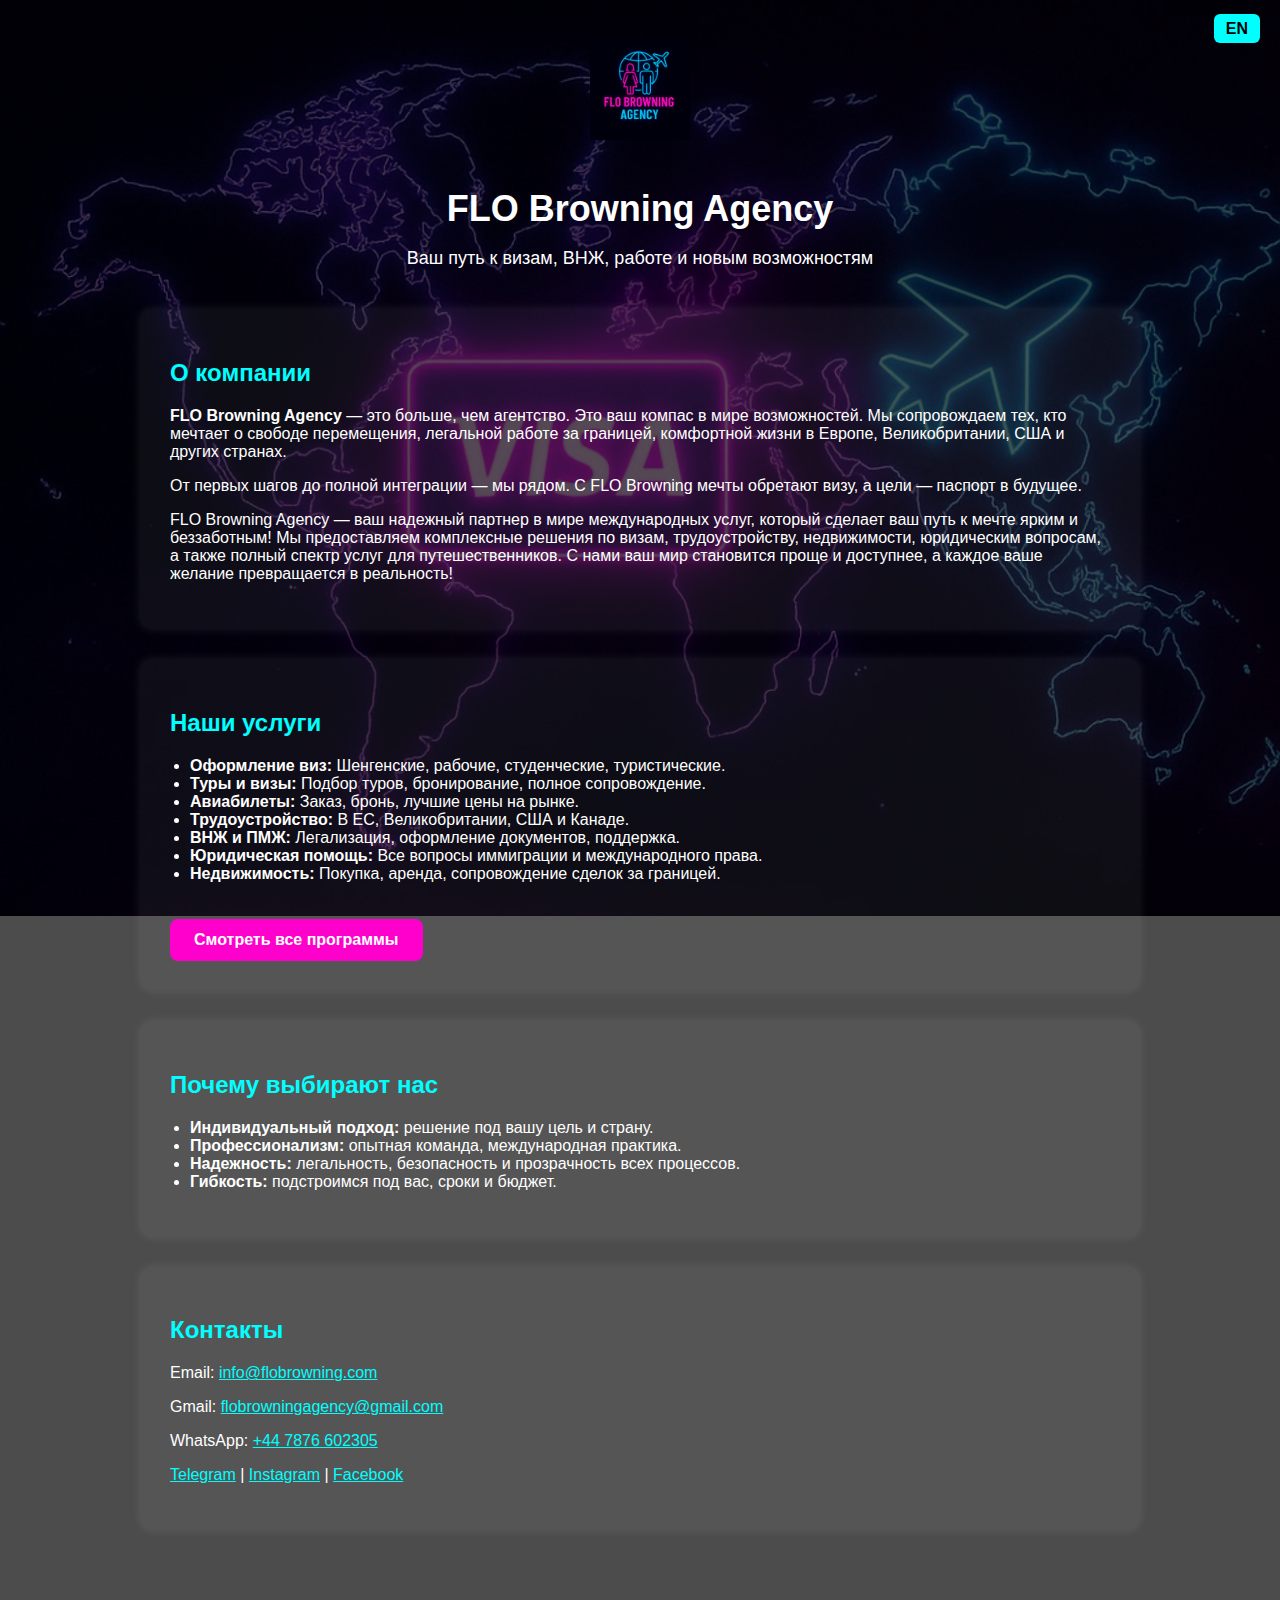
==== index.html @ c1b1bc7d "index.html" ====
<!DOCTYPE html>
<html lang="ru">
<head <link rel="icon" type="image/x-icon" href="favicon.ico">
  <meta charset="UTF-8" />
  <meta name="viewport" content="width=device-width, initial-scale=1.0" />
  <title>FLO Browning Agency</title> <!-- SEO -->
<meta name="description" content="FLO Browning Agency — оформление виз, ВНЖ, трудоустройство, недвижимость и поддержка за границей.">
<meta name="keywords" content="визы, ВНЖ, работа, иммиграция, Flo Browning, travel, relocation, Европа, США, Канада">
<meta name="author" content="FLO Browning Agency">

<!-- Open Graph / Соцсети -->
<meta property="og:title" content="FLO Browning Agency">
<meta property="og:description" content="Оформим визы, трудоустроим, подберем жилье и поможем легализоваться за границей.">
<meta property="og:image" content="https://flobrowning.com/preview.jpg">
<meta property="og:url" content="https://flobrowning.com">
<meta property="og:type" content="website">
  <style>
    body {
      margin: 0;
      font-family: 'Arial', sans-serif;
      color: white;
      background: url('background.jpg') no-repeat center center fixed;
      background-size: cover;
    }
    .overlay {
      background: rgba(0,0,0,0.7);
      min-height: 100vh;
      padding: 40px 20px;
    }
    header {
      text-align: center;
      margin-bottom: 40px;
    }
    header img {
      max-height: 100px;
      margin-bottom: 20px;
    }
    header h1 {
      font-size: 36px;
      margin-bottom: 10px;
    }
    header p {
      font-size: 18px;
    }
    .lang-switch {
      position: absolute;
      top: 20px;
      right: 20px;
    }
    .lang-switch a {
      background: #00ffff;
      color: #000;
      padding: 6px 12px;
      text-decoration: none;
      border-radius: 6px;
      font-weight: bold;
    }
    main {
      max-width: 1000px;
      margin: auto;
    }
    section {
      background-color: rgba(255,255,255,0.05);
      padding: 30px;
      margin-bottom: 30px;
      border-radius: 12px;
      box-shadow: 0 0 10px rgba(255,255,255,0.1);
    }
    h2 {
      color: #00ffff;
    }
    ul {
      padding-left: 20px;
    }
    .cta {
      display: inline-block;
      background: #ff00cc;
      padding: 12px 24px;
      color: white;
      border-radius: 8px;
      text-decoration: none;
      font-weight: bold;
      margin-top: 20px;
    }
  </style>
</head>
<body>
<div class="overlay">
  <div class="lang-switch">
    <a href="index-en.html">EN</a>
  </div>
  <header>
    <img src="logo.jpeg" alt="FLO Browning Agency">
    <h1>FLO Browning Agency</h1>
    <p>Ваш путь к визам, ВНЖ, работе и новым возможностям</p>
  </header>

  <main>
    <section>
      <h2>О компании</h2>
      <p><strong>FLO Browning Agency</strong> — это больше, чем агентство. Это ваш компас в мире возможностей. Мы сопровождаем тех, кто мечтает о свободе перемещения, легальной работе за границей, комфортной жизни в Европе, Великобритании, США и других странах.</p>
      <p>От первых шагов до полной интеграции — мы рядом. С FLO Browning мечты обретают визу, а цели — паспорт в будущее.</p>
      <p>FLO Browning Agency — ваш надежный партнер в мире международных услуг, который сделает ваш путь к мечте ярким и беззаботным! Мы предоставляем комплексные решения по визам, трудоустройству, недвижимости, юридическим вопросам, а также полный спектр услуг для путешественников. С нами ваш мир становится проще и доступнее, а каждое ваше желание превращается в реальность!</p>
    </section>

    <section>
      <h2>Наши услуги</h2>
      <ul>
        <li><strong>Оформление виз:</strong> Шенгенские, рабочие, студенческие, туристические.</li>
        <li><strong>Туры и визы:</strong> Подбор туров, бронирование, полное сопровождение.</li>
        <li><strong>Авиабилеты:</strong> Заказ, бронь, лучшие цены на рынке.</li>
        <li><strong>Трудоустройство:</strong> В ЕС, Великобритании, США и Канаде.</li>
        <li><strong>ВНЖ и ПМЖ:</strong> Легализация, оформление документов, поддержка.</li>
        <li><strong>Юридическая помощь:</strong> Все вопросы иммиграции и международного права.</li>
        <li><strong>Недвижимость:</strong> Покупка, аренда, сопровождение сделок за границей.</li>
      </ul>
      <a href="programs.html" class="cta">Смотреть все программы</a>
    </section>

    <section>
      <h2>Почему выбирают нас</h2>
      <ul>
        <li><strong>Индивидуальный подход:</strong> решение под вашу цель и страну.</li>
        <li><strong>Профессионализм:</strong> опытная команда, международная практика.</li>
        <li><strong>Надежность:</strong> легальность, безопасность и прозрачность всех процессов.</li>
        <li><strong>Гибкость:</strong> подстроимся под вас, сроки и бюджет.</li>
      </ul>
    </section>

  <section>
  <h2>Контакты</h2>
  <p>Email: <a href="mailto:info@flobrowning.com" style="color:#00ffff;">info@flobrowning.com</a></p>
  <p>Gmail: <a href="mailto:flobrowningagency@gmail.com" style="color:#00ffff;">flobrowningagency@gmail.com</a></p>
  <p>WhatsApp: <a href="https://wa.me/447876602305" style="color:#00ffff;" target="_blank">+44 7876 602305</a></p>
  <p>
    <a href="https://t.me/FloBrowningAgency" style="color:#00ffff;" target="_blank">Telegram</a> |
    <a href="https://www.instagram.com/flo_browning_agency" style="color:#00ffff;" target="_blank">Instagram</a> |
    <a href="https://www.facebook.com/share/p/YOUR_POST_ID" style="color:#00ffff;" target="_blank">Facebook</a>
  </p>
</section>
  </main>
</div>
</body>
</html> 
<!-- force rebuild after domain reset --> 
<!-- republish trigger -->
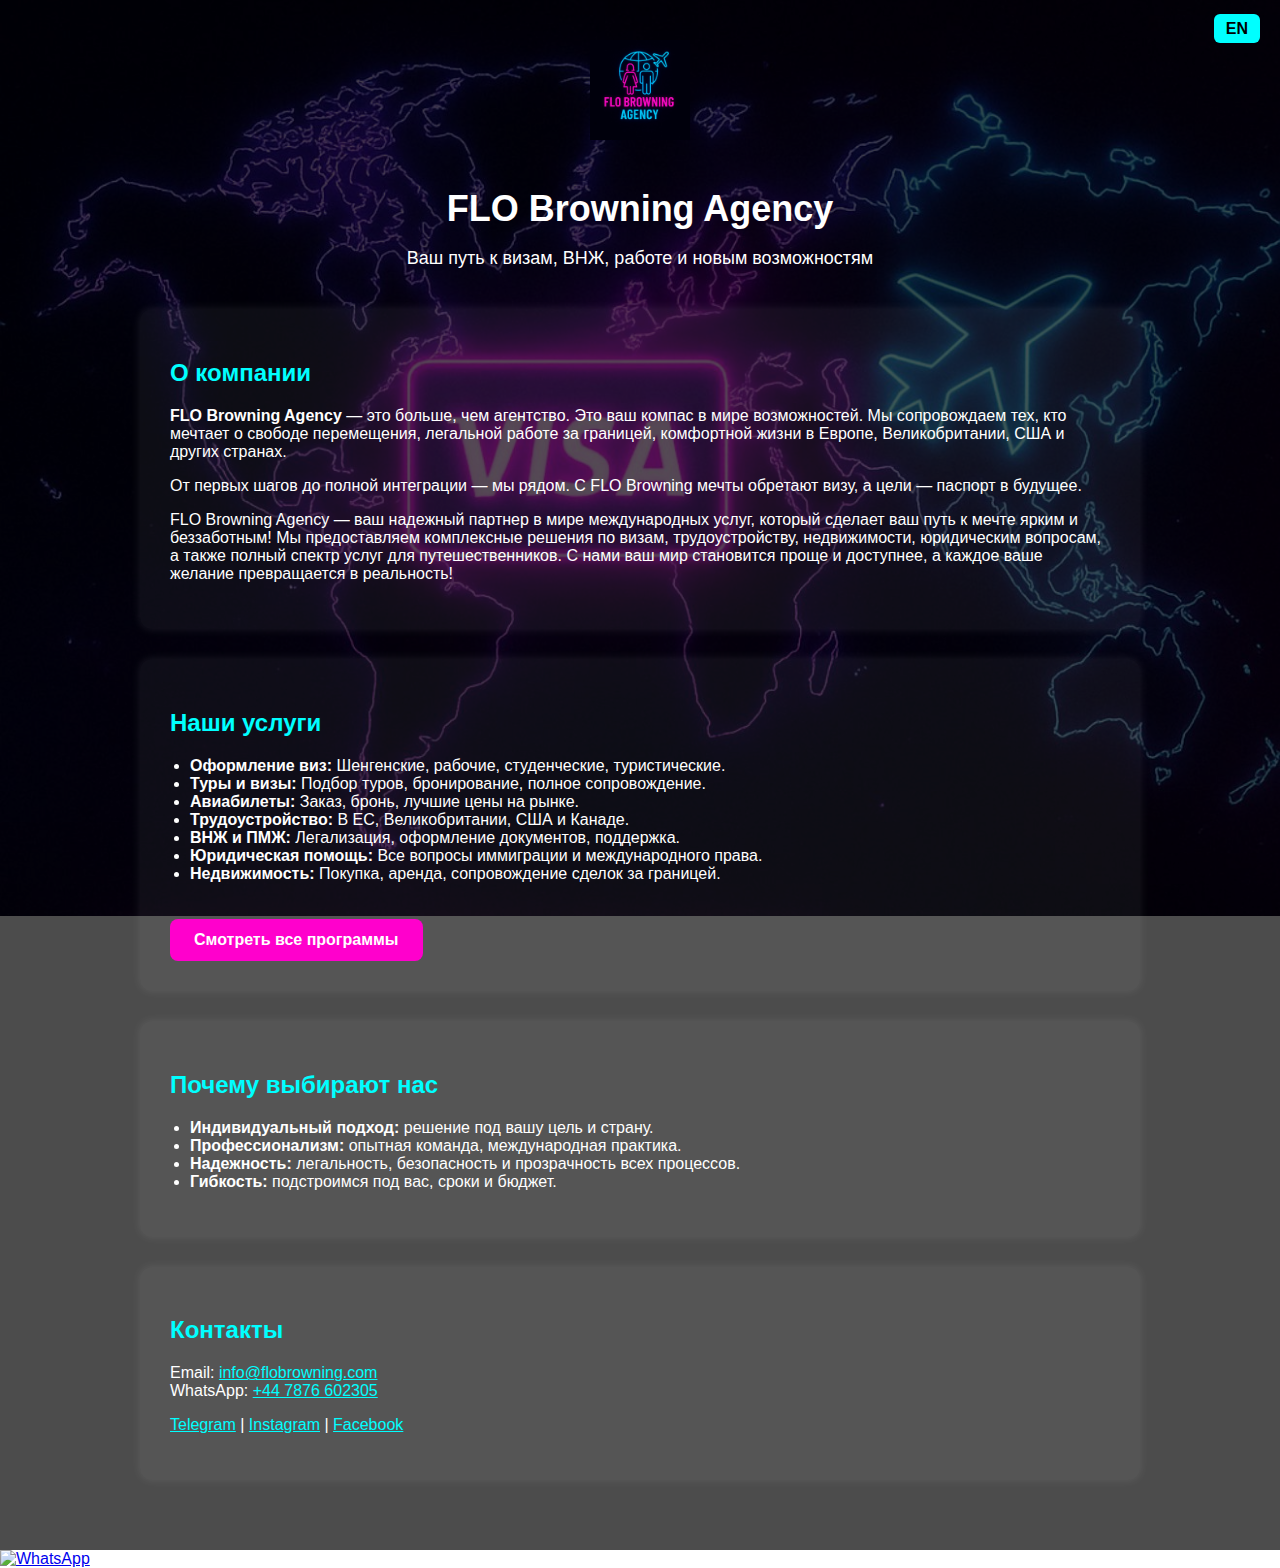
==== commit 78c6ddde: "index.html" ====
--- a/index.html
+++ b/index.html
@@ -129,18 +129,21 @@
 
   <section>
   <h2>Контакты</h2>
-  <p>Email: <a href="mailto:info@flobrowning.com" style="color:#00ffff;">info@flobrowning.com</a></p>
-  <p>Gmail: <a href="mailto:flobrowningagency@gmail.com" style="color:#00ffff;">flobrowningagency@gmail.com</a></p>
-  <p>WhatsApp: <a href="https://wa.me/447876602305" style="color:#00ffff;" target="_blank">+44 7876 602305</a></p>
+  <p>
+    Email: <a href="mailto:info@flobrowning.com" style="color:#00ffff;">info@flobrowning.com</a><br>
+    WhatsApp: <a href="https://wa.me/447876602305" style="color:#00ffff;" target="_blank">+44 7876 602305</a>
+  </p>
   <p>
     <a href="https://t.me/FloBrowningAgency" style="color:#00ffff;" target="_blank">Telegram</a> |
     <a href="https://www.instagram.com/flo_browning_agency" style="color:#00ffff;" target="_blank">Instagram</a> |
-    <a href="https://www.facebook.com/share/p/YOUR_POST_ID" style="color:#00ffff;" target="_blank">Facebook</a>
+    <a href="https://www.facebook.com/share/16Krm5GcAk/?mibextid=wwXIfr" style="color:#00ffff;" target="_blank">Facebook</a>
   </p>
 </section>
   </main>
 </div>
-</body>
+<a href="https://wa.me/447876602305" target="_blank" class="whatsapp-float" title="Написать в WhatsApp">
+  <img src="https://upload.wikimedia.org/wikipedia/commons/6/6b/WhatsApp.svg" alt="WhatsApp" class="whatsapp-icon">
+</a></body >
 </html> 
 <!-- force rebuild after domain reset --> 
 <!-- republish trigger -->
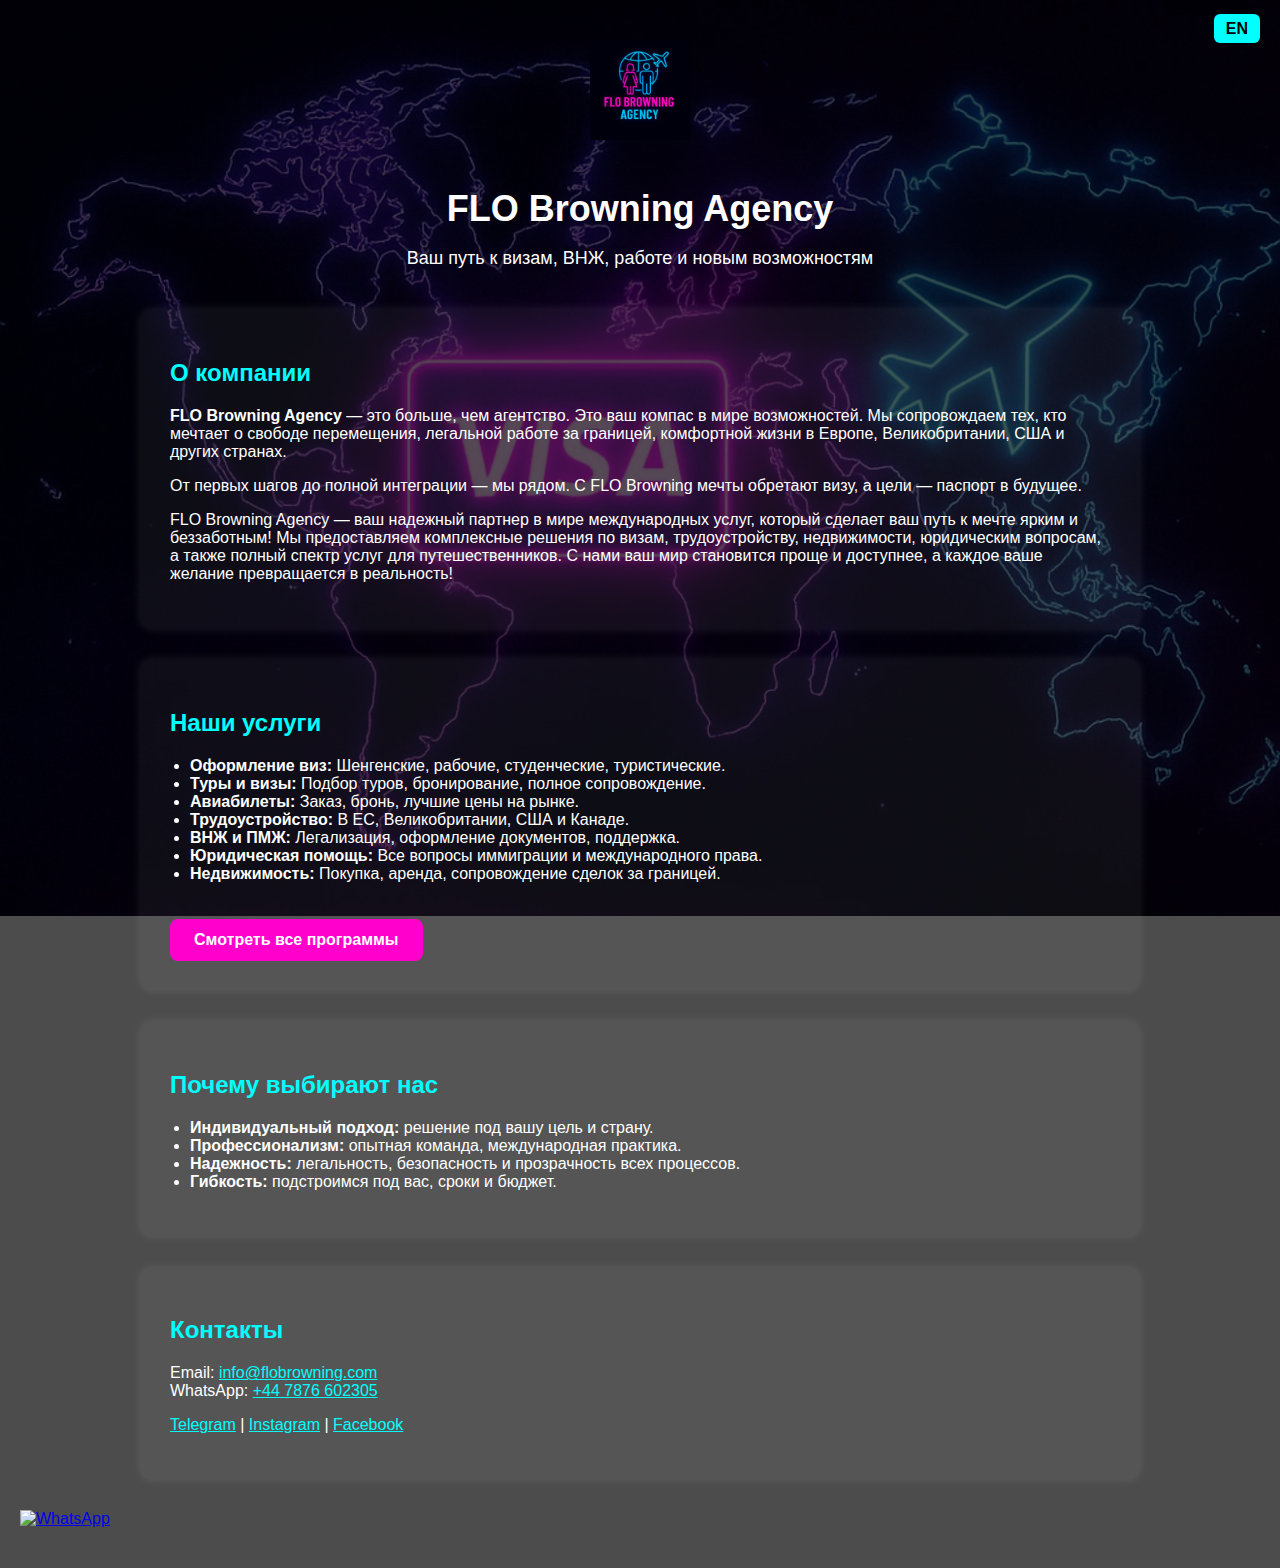
==== commit 458ae1c9: "index.html" ====
--- a/index.html
+++ b/index.html
@@ -140,9 +140,14 @@
   </p>
 </section>
   </main>
+<!-- WhatsApp -->
+<div class="whatsapp-float">
+  <a href="https://wa.me/447876602305" target="_blank" title="Написать в WhatsApp">
+    <img src="https://img.icons8.com/ios-filled/50/25D366/whatsapp.png" alt="WhatsApp" class="whatsapp-icon">
+  </a>
 </div>
-<a href="https://wa.me/447876602305" target="_blank" class="whatsapp-float" title="Написать в WhatsApp">
-  <img src="https://upload.wikimedia.org/wikipedia/commons/6/6b/WhatsApp.svg" alt="WhatsApp" class="whatsapp-icon">
+</body>
+</html>
 </a></body >
 </html> 
 <!-- force rebuild after domain reset --> 
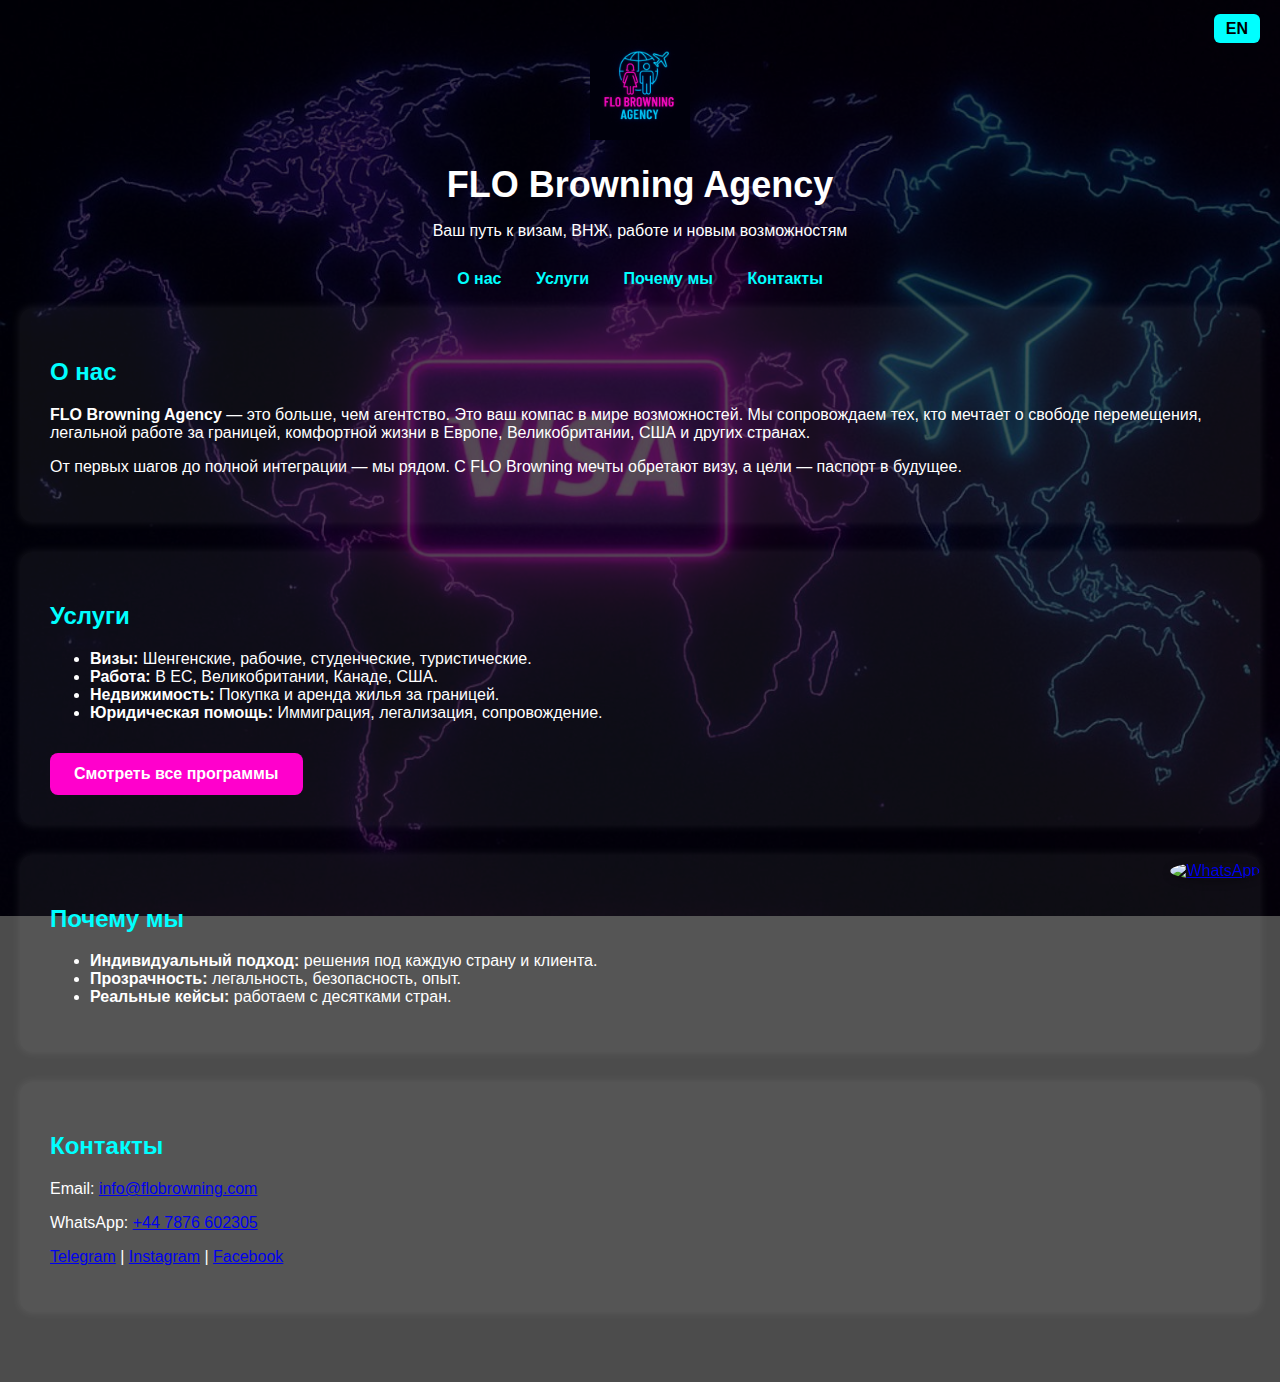
==== commit 8a675c44: "index.html" ====
--- a/index.html
+++ b/index.html
@@ -1,47 +1,48 @@
 <!DOCTYPE html>
 <html lang="ru">
-<head <link rel="icon" type="image/x-icon" href="favicon.ico">
+<head>
   <meta charset="UTF-8" />
   <meta name="viewport" content="width=device-width, initial-scale=1.0" />
-  <title>FLO Browning Agency</title> <!-- SEO -->
-<meta name="description" content="FLO Browning Agency — оформление виз, ВНЖ, трудоустройство, недвижимость и поддержка за границей.">
-<meta name="keywords" content="визы, ВНЖ, работа, иммиграция, Flo Browning, travel, relocation, Европа, США, Канада">
-<meta name="author" content="FLO Browning Agency">
+  <title>FLO Browning Agency</title>
+  <link rel="icon" href="favicon.ico" type="image/x-icon" />
 
-<!-- Open Graph / Соцсети -->
-<meta property="og:title" content="FLO Browning Agency">
-<meta property="og:description" content="Оформим визы, трудоустроим, подберем жилье и поможем легализоваться за границей.">
-<meta property="og:image" content="https://flobrowning.com/preview.jpg">
-<meta property="og:url" content="https://flobrowning.com">
-<meta property="og:type" content="website">
+  <!-- SEO -->
+  <meta name="description" content="FLO Browning Agency — оформление виз, ВНЖ, работа и сопровождение за границей.">
+  <meta name="keywords" content="визы, ВНЖ, иммиграция, работа, Flo Browning, relocation, Европа, США">
+  <meta name="author" content="FLO Browning Agency">
+
+  <!-- Соцсети -->
+  <meta property="og:title" content="FLO Browning Agency">
+  <meta property="og:description" content="Оформление виз, трудоустройство и помощь за границей.">
+  <meta property="og:image" content="https://flobrowning.com/preview.jpg">
+  <meta property="og:url" content="https://flobrowning.com">
+  <meta property="og:type" content="website">
+
   <style>
+    html { scroll-behavior: smooth; }
     body {
       margin: 0;
-      font-family: 'Arial', sans-serif;
-      color: white;
+      font-family: Arial, sans-serif;
       background: url('background.jpg') no-repeat center center fixed;
       background-size: cover;
+      color: white;
     }
     .overlay {
       background: rgba(0,0,0,0.7);
       min-height: 100vh;
       padding: 40px 20px;
     }
-    header {
-      text-align: center;
-      margin-bottom: 40px;
+    header { text-align: center; margin-bottom: 30px; }
+    header img { max-height: 100px; }
+    header h1 { margin: 20px 0 10px; font-size: 36px; }
+    nav { text-align: center; margin: 20px 0; }
+    nav a {
+      color: #00ffff;
+      margin: 0 15px;
+      text-decoration: none;
+      font-weight: bold;
     }
-    header img {
-      max-height: 100px;
-      margin-bottom: 20px;
-    }
-    header h1 {
-      font-size: 36px;
-      margin-bottom: 10px;
-    }
-    header p {
-      font-size: 18px;
-    }
+    nav a:hover { text-decoration: underline; }
     .lang-switch {
       position: absolute;
       top: 20px;
@@ -51,13 +52,9 @@
       background: #00ffff;
       color: #000;
       padding: 6px 12px;
-      text-decoration: none;
       border-radius: 6px;
       font-weight: bold;
-    }
-    main {
-      max-width: 1000px;
-      margin: auto;
+      text-decoration: none;
     }
     section {
       background-color: rgba(255,255,255,0.05);
@@ -66,21 +63,41 @@
       border-radius: 12px;
       box-shadow: 0 0 10px rgba(255,255,255,0.1);
     }
-    h2 {
-      color: #00ffff;
+    h2 { color: #00ffff; }
+    .cta {
+      background: #ff00cc;
+      color: white;
+      padding: 12px 24px;
+      border-radius: 8px;
+      font-weight: bold;
+      text-decoration: none;
+      display: inline-block;
+      margin-top: 15px;
     }
-    ul {
-      padding-left: 20px;
+    .whatsapp-float {
+      position: fixed;
+      bottom: 20px;
+      right: 20px;
+      z-index: 1000;
     }
-    .cta {
-      display: inline-block;
-      background: #ff00cc;
-      padding: 12px 24px;
-      color: white;
-      border-radius: 8px;
-      text-decoration: none;
-      font-weight: bold;
-      margin-top: 20px;
+    .whatsapp-icon {
+      width: 50px;
+      height: 50px;
+      border-radius: 50%;
+      box-shadow: 0 2px 8px rgba(0,0,0,0.3);
+    }
+    #topBtn {
+      display: none;
+      position: fixed;
+      bottom: 90px;
+      right: 20px;
+      z-index: 1000;
+      background: #00ffff;
+      color: #000;
+      border-radius: 50%;
+      padding: 10px 15px;
+      border: none;
+      cursor: pointer;
     }
   </style>
 </head>
@@ -89,66 +106,80 @@
   <div class="lang-switch">
     <a href="index-en.html">EN</a>
   </div>
+
   <header>
     <img src="logo.jpeg" alt="FLO Browning Agency">
     <h1>FLO Browning Agency</h1>
     <p>Ваш путь к визам, ВНЖ, работе и новым возможностям</p>
   </header>
 
-  <main>
-    <section>
-      <h2>О компании</h2>
+  <nav>
+    <a href="#about">О нас</a>
+    <a href="#services">Услуги</a>
+    <a href="#why">Почему мы</a>
+    <a href="#contacts">Контакты</a>
+  </nav>
+
+  <main><section id="about">
+      <h2>О нас</h2>
       <p><strong>FLO Browning Agency</strong> — это больше, чем агентство. Это ваш компас в мире возможностей. Мы сопровождаем тех, кто мечтает о свободе перемещения, легальной работе за границей, комфортной жизни в Европе, Великобритании, США и других странах.</p>
       <p>От первых шагов до полной интеграции — мы рядом. С FLO Browning мечты обретают визу, а цели — паспорт в будущее.</p>
-      <p>FLO Browning Agency — ваш надежный партнер в мире международных услуг, который сделает ваш путь к мечте ярким и беззаботным! Мы предоставляем комплексные решения по визам, трудоустройству, недвижимости, юридическим вопросам, а также полный спектр услуг для путешественников. С нами ваш мир становится проще и доступнее, а каждое ваше желание превращается в реальность!</p>
     </section>
 
-    <section>
-      <h2>Наши услуги</h2>
+    <section id="services">
+      <h2>Услуги</h2>
       <ul>
-        <li><strong>Оформление виз:</strong> Шенгенские, рабочие, студенческие, туристические.</li>
-        <li><strong>Туры и визы:</strong> Подбор туров, бронирование, полное сопровождение.</li>
-        <li><strong>Авиабилеты:</strong> Заказ, бронь, лучшие цены на рынке.</li>
-        <li><strong>Трудоустройство:</strong> В ЕС, Великобритании, США и Канаде.</li>
-        <li><strong>ВНЖ и ПМЖ:</strong> Легализация, оформление документов, поддержка.</li>
-        <li><strong>Юридическая помощь:</strong> Все вопросы иммиграции и международного права.</li>
-        <li><strong>Недвижимость:</strong> Покупка, аренда, сопровождение сделок за границей.</li>
+        <li><strong>Визы:</strong> Шенгенские, рабочие, студенческие, туристические.</li>
+        <li><strong>Работа:</strong> В ЕС, Великобритании, Канаде, США.</li>
+        <li><strong>Недвижимость:</strong> Покупка и аренда жилья за границей.</li>
+        <li><strong>Юридическая помощь:</strong> Иммиграция, легализация, сопровождение.</li>
       </ul>
       <a href="programs.html" class="cta">Смотреть все программы</a>
     </section>
 
-    <section>
-      <h2>Почему выбирают нас</h2>
+    <section id="why">
+      <h2>Почему мы</h2>
       <ul>
-        <li><strong>Индивидуальный подход:</strong> решение под вашу цель и страну.</li>
-        <li><strong>Профессионализм:</strong> опытная команда, международная практика.</li>
-        <li><strong>Надежность:</strong> легальность, безопасность и прозрачность всех процессов.</li>
-        <li><strong>Гибкость:</strong> подстроимся под вас, сроки и бюджет.</li>
+        <li><strong>Индивидуальный подход:</strong> решения под каждую страну и клиента.</li>
+        <li><strong>Прозрачность:</strong> легальность, безопасность, опыт.</li>
+        <li><strong>Реальные кейсы:</strong> работаем с десятками стран.</li>
       </ul>
     </section>
 
-  <section>
-  <h2>Контакты</h2>
-  <p>
-    Email: <a href="mailto:info@flobrowning.com" style="color:#00ffff;">info@flobrowning.com</a><br>
-    WhatsApp: <a href="https://wa.me/447876602305" style="color:#00ffff;" target="_blank">+44 7876 602305</a>
-  </p>
-  <p>
-    <a href="https://t.me/FloBrowningAgency" style="color:#00ffff;" target="_blank">Telegram</a> |
-    <a href="https://www.instagram.com/flo_browning_agency" style="color:#00ffff;" target="_blank">Instagram</a> |
-    <a href="https://www.facebook.com/share/16Krm5GcAk/?mibextid=wwXIfr" style="color:#00ffff;" target="_blank">Facebook</a>
-  </p>
-</section>
+    <section id="contacts">
+      <h2>Контакты</h2>
+      <p>Email: <a href="mailto:info@flobrowning.com">info@flobrowning.com</a></p>
+      <p>WhatsApp: <a href="https://wa.me/447876602305" target="_blank">+44 7876 602305</a></p>
+      <p>
+        <a href="https://t.me/FloBrowningAgency" target="_blank">Telegram</a> |
+        <a href="https://www.instagram.com/flo_browning_agency" target="_blank">Instagram</a> |
+        <a href="https://www.facebook.com/share/16Krm5GcAk/?mibextid=wwXIfr" target="_blank">Facebook</a>
+      </p>
+    </section>
+
   </main>
+</div>
+
 <!-- WhatsApp -->
 <div class="whatsapp-float">
-  <a href="https://wa.me/447876602305" target="_blank" title="Написать в WhatsApp">
+  <a href="https://wa.me/447876602305" target="_blank">
     <img src="https://img.icons8.com/ios-filled/50/25D366/whatsapp.png" alt="WhatsApp" class="whatsapp-icon">
   </a>
 </div>
+
+<!-- Кнопка "Наверх" -->
+<button onclick="topFunction()" id="topBtn" title="Наверх">↑</button>
+
+<script>
+  // Появление кнопки вверх
+  const topBtn = document.getElementById("topBtn");
+  window.onscroll = function() {
+    topBtn.style.display = (document.documentElement.scrollTop > 300) ? "block" : "none";
+  };
+  function topFunction() {
+    document.documentElement.scrollTop = 0;
+  }
+</script>
+
 </body>
 </html>
-</a></body >
-</html> 
-<!-- force rebuild after domain reset --> 
-<!-- republish trigger -->
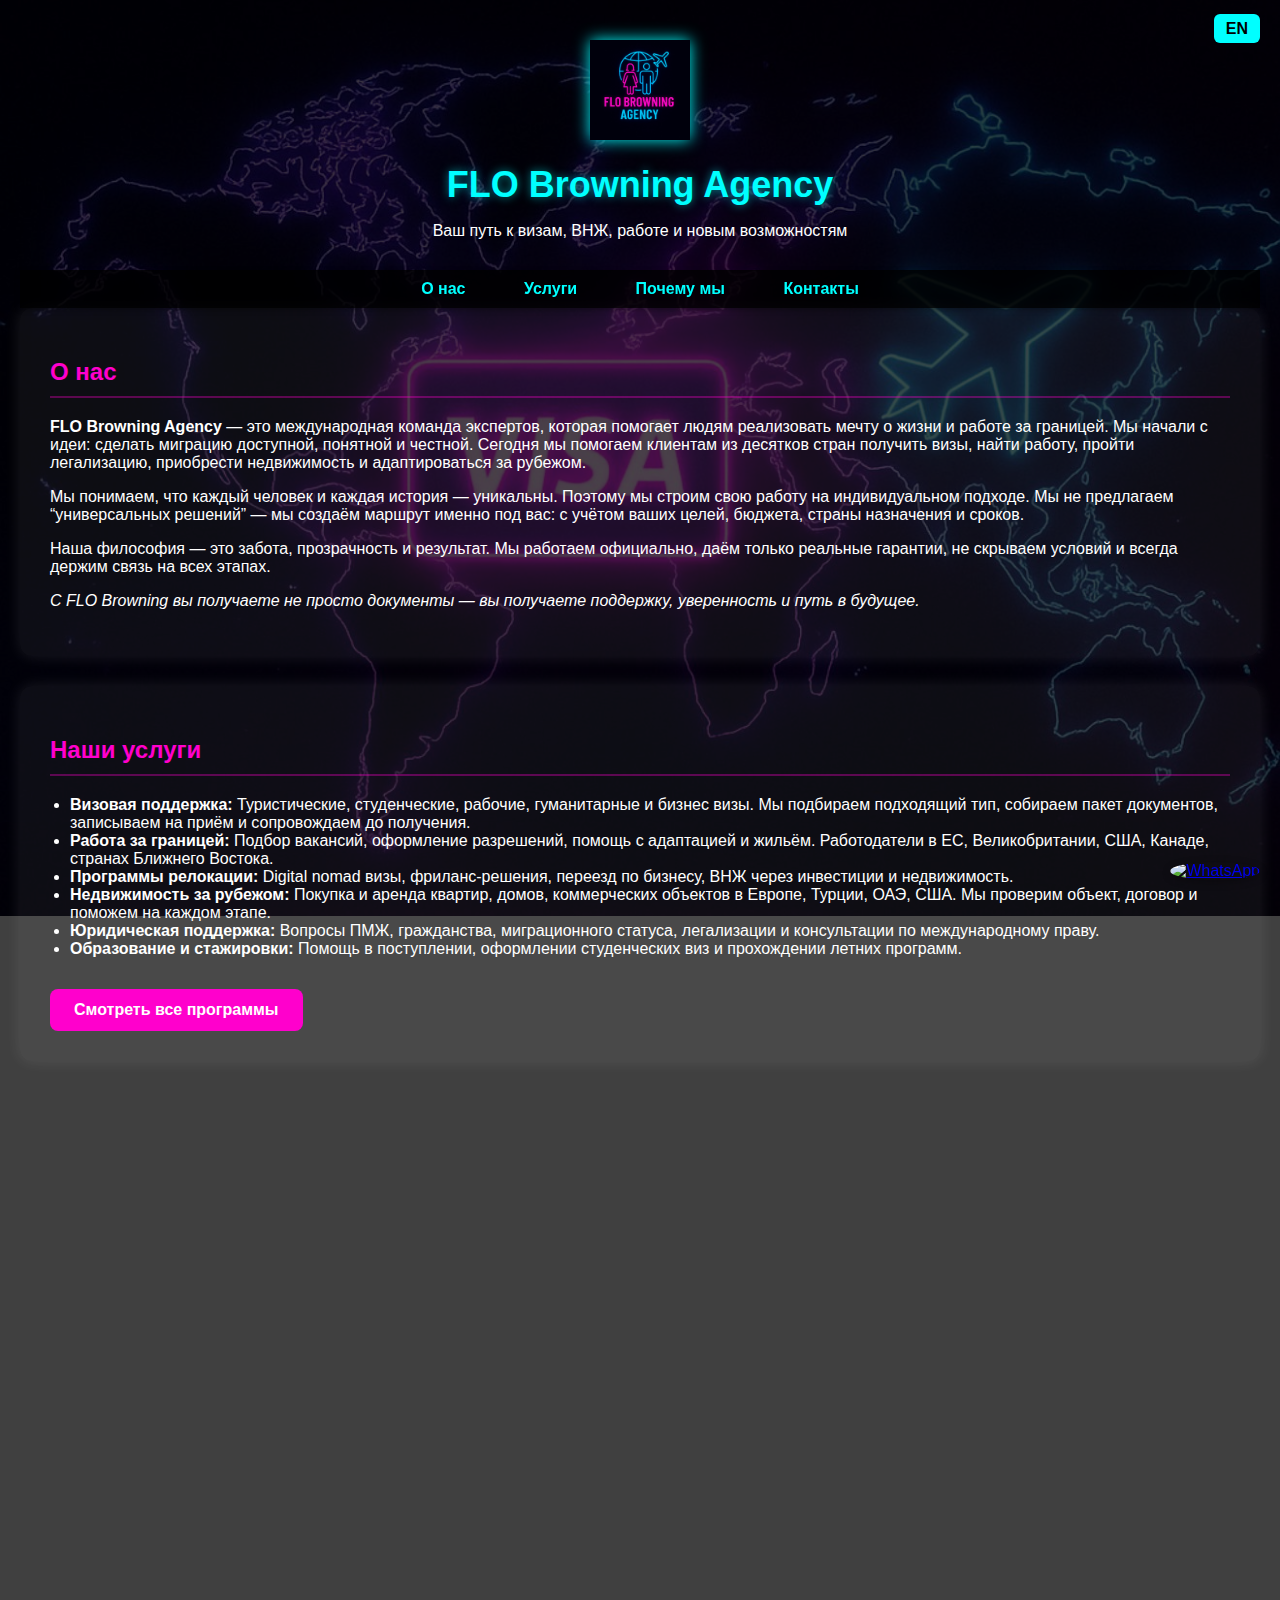
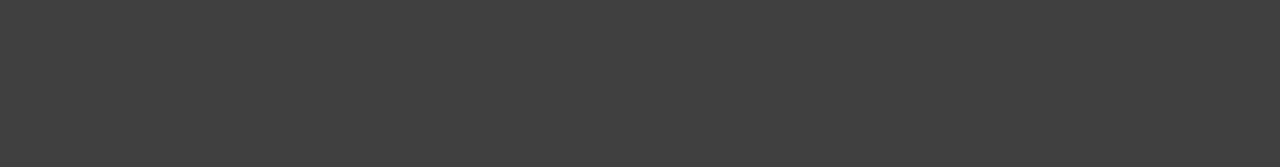
==== commit 4235e528: "index.html" ====
--- a/index.html
+++ b/index.html
@@ -5,44 +5,68 @@
   <meta name="viewport" content="width=device-width, initial-scale=1.0" />
   <title>FLO Browning Agency</title>
   <link rel="icon" href="favicon.ico" type="image/x-icon" />
-
-  <!-- SEO -->
   <meta name="description" content="FLO Browning Agency — оформление виз, ВНЖ, работа и сопровождение за границей.">
   <meta name="keywords" content="визы, ВНЖ, иммиграция, работа, Flo Browning, relocation, Европа, США">
   <meta name="author" content="FLO Browning Agency">
-
-  <!-- Соцсети -->
+  <meta name="robots" content="index, follow">
+  <meta name="theme-color" content="#000000">
+  <link rel="canonical" href="https://flobrowning.com/">
   <meta property="og:title" content="FLO Browning Agency">
   <meta property="og:description" content="Оформление виз, трудоустройство и помощь за границей.">
   <meta property="og:image" content="https://flobrowning.com/preview.jpg">
   <meta property="og:url" content="https://flobrowning.com">
   <meta property="og:type" content="website">
-
   <style>
     html { scroll-behavior: smooth; }
     body {
       margin: 0;
-      font-family: Arial, sans-serif;
+      font-family: 'Segoe UI', sans-serif;
       background: url('background.jpg') no-repeat center center fixed;
       background-size: cover;
       color: white;
     }
     .overlay {
-      background: rgba(0,0,0,0.7);
+      background: rgba(0, 0, 0, 0.75);
       min-height: 100vh;
       padding: 40px 20px;
     }
-    header { text-align: center; margin-bottom: 30px; }
-    header img { max-height: 100px; }
-    header h1 { margin: 20px 0 10px; font-size: 36px; }
-    nav { text-align: center; margin: 20px 0; }
+    header {
+      text-align: center;
+      margin-bottom: 30px;
+      animation: fadeIn 1.5s ease;
+    }
+    header img {
+      max-height: 100px;
+      filter: drop-shadow(0 0 8px #00ffff);
+    }
+    header h1 {
+      font-size: 36px;
+      margin: 20px 0 10px;
+      color: #00ffff;
+      text-shadow: 0 0 10px #00ffff88;
+    }
+    nav {
+      position: sticky;
+      top: 0;
+      background: rgba(0, 0, 0, 0.8);
+      padding: 10px 0;
+      text-align: center;
+      z-index: 999;
+      box-shadow: 0 2px 5px rgba(0,0,0,0.3);
+    }
     nav a {
       color: #00ffff;
       margin: 0 15px;
       text-decoration: none;
       font-weight: bold;
-    }
-    nav a:hover { text-decoration: underline; }
+      padding: 8px 12px;
+      transition: all 0.3s ease;
+    }
+    nav a:hover {
+      background-color: #00ffff;
+      color: #000;
+      border-radius: 6px;
+    }
     .lang-switch {
       position: absolute;
       top: 20px;
@@ -57,13 +81,26 @@
       text-decoration: none;
     }
     section {
-      background-color: rgba(255,255,255,0.05);
+      background-color: rgba(255, 255, 255, 0.05);
       padding: 30px;
       margin-bottom: 30px;
       border-radius: 12px;
-      box-shadow: 0 0 10px rgba(255,255,255,0.1);
-    }
-    h2 { color: #00ffff; }
+      box-shadow: 0 0 15px rgba(255,255,255,0.1);
+      opacity: 0;
+      transform: translateY(30px);
+      transition: all 0.6s ease;
+    }
+    section.visible {
+      opacity: 1;
+      transform: translateY(0);
+    }
+    h2 {
+      color: #ff00cc;
+      border-bottom: 2px solid #ff00cc55;
+      padding-bottom: 10px;
+      margin-bottom: 20px;
+    }
+    ul { padding-left: 20px; }
     .cta {
       background: #ff00cc;
       color: white;
@@ -73,7 +110,9 @@
       text-decoration: none;
       display: inline-block;
       margin-top: 15px;
-    }
+      transition: background 0.3s ease;
+    }
+    .cta:hover { background: #e600b8; }
     .whatsapp-float {
       position: fixed;
       bottom: 20px;
@@ -98,71 +137,89 @@
       padding: 10px 15px;
       border: none;
       cursor: pointer;
+      font-weight: bold;
+    }
+    @media (max-width: 768px) {
+      header h1 { font-size: 26px; }
+      nav a { display: inline-block; margin: 6px 8px; font-size: 14px; }
+      .lang-switch { top: 10px; right: 10px; font-size: 14px; }
+      .whatsapp-icon { width: 45px; height: 45px; }
+      #topBtn { bottom: 75px; right: 15px; }
+    }
+    @keyframes fadeIn {
+      from { opacity: 0; }
+      to { opacity: 1; }
     }
   </style>
 </head>
 <body>
-<div class="overlay">
-  <div class="lang-switch">
-    <a href="index-en.html">EN</a>
-  </div>
-
-  <header>
-    <img src="logo.jpeg" alt="FLO Browning Agency">
-    <h1>FLO Browning Agency</h1>
-    <p>Ваш путь к визам, ВНЖ, работе и новым возможностям</p>
-  </header>
-
-  <nav>
-    <a href="#about">О нас</a>
-    <a href="#services">Услуги</a>
-    <a href="#why">Почему мы</a>
-    <a href="#contacts">Контакты</a>
-  </nav>
-
-  <main><section id="about">
-      <h2>О нас</h2>
-      <p><strong>FLO Browning Agency</strong> — это больше, чем агентство. Это ваш компас в мире возможностей. Мы сопровождаем тех, кто мечтает о свободе перемещения, легальной работе за границей, комфортной жизни в Европе, Великобритании, США и других странах.</p>
-      <p>От первых шагов до полной интеграции — мы рядом. С FLO Browning мечты обретают визу, а цели — паспорт в будущее.</p>
-    </section>
-
-    <section id="services">
-      <h2>Услуги</h2>
-      <ul>
-        <li><strong>Визы:</strong> Шенгенские, рабочие, студенческие, туристические.</li>
-        <li><strong>Работа:</strong> В ЕС, Великобритании, Канаде, США.</li>
-        <li><strong>Недвижимость:</strong> Покупка и аренда жилья за границей.</li>
-        <li><strong>Юридическая помощь:</strong> Иммиграция, легализация, сопровождение.</li>
-      </ul>
-      <a href="programs.html" class="cta">Смотреть все программы</a>
-    </section>
-
-    <section id="why">
-      <h2>Почему мы</h2>
-      <ul>
-        <li><strong>Индивидуальный подход:</strong> решения под каждую страну и клиента.</li>
-        <li><strong>Прозрачность:</strong> легальность, безопасность, опыт.</li>
-        <li><strong>Реальные кейсы:</strong> работаем с десятками стран.</li>
-      </ul>
-    </section>
-
-    <section id="contacts">
-      <h2>Контакты</h2>
-      <p>Email: <a href="mailto:info@flobrowning.com">info@flobrowning.com</a></p>
-      <p>WhatsApp: <a href="https://wa.me/447876602305" target="_blank">+44 7876 602305</a></p>
-      <p>
-        <a href="https://t.me/FloBrowningAgency" target="_blank">Telegram</a> |
-        <a href="https://www.instagram.com/flo_browning_agency" target="_blank">Instagram</a> |
-        <a href="https://www.facebook.com/share/16Krm5GcAk/?mibextid=wwXIfr" target="_blank">Facebook</a>
-      </p>
-    </section>
-
-  </main>
+  <div class="overlay">
+    <div class="lang-switch">
+      <a href="index-en.html">EN</a>
+    </div>
+    <header>
+      <img src="logo.jpeg" alt="FLO Browning Agency">
+      <h1>FLO Browning Agency</h1>
+      <p>Ваш путь к визам, ВНЖ, работе и новым возможностям</p>
+    </header>
+    <nav>
+      <a href="#about">О нас</a>
+      <a href="#services">Услуги</a>
+      <a href="#why">Почему мы</a>
+      <a href="#contacts">Контакты</a>
+    </nav>
+    <main><section id="about">
+  <h2>О нас</h2>
+  <p><strong>FLO Browning Agency</strong> — это международная команда экспертов, которая помогает людям реализовать мечту о жизни и работе за границей. Мы начали с идеи: сделать миграцию доступной, понятной и честной. Сегодня мы помогаем клиентам из десятков стран получить визы, найти работу, пройти легализацию, приобрести недвижимость и адаптироваться за рубежом.</p>
+
+  <p>Мы понимаем, что каждый человек и каждая история — уникальны. Поэтому мы строим свою работу на индивидуальном подходе. Мы не предлагаем “универсальных решений” — мы создаём маршрут именно под вас: с учётом ваших целей, бюджета, страны назначения и сроков.</p>
+
+  <p>Наша философия — это забота, прозрачность и результат. Мы работаем официально, даём только реальные гарантии, не скрываем условий и всегда держим связь на всех этапах.</p>
+
+  <p><em>С FLO Browning вы получаете не просто документы — вы получаете поддержку, уверенность и путь в будущее.</em></p>
+</section>
+
+<section id="services">
+  <h2>Наши услуги</h2>
+  <ul>
+    <li><strong>Визовая поддержка:</strong> Туристические, студенческие, рабочие, гуманитарные и бизнес визы. Мы подбираем подходящий тип, собираем пакет документов, записываем на приём и сопровождаем до получения.</li>
+    <li><strong>Работа за границей:</strong> Подбор вакансий, оформление разрешений, помощь с адаптацией и жильём. Работодатели в ЕС, Великобритании, США, Канаде, странах Ближнего Востока.</li>
+    <li><strong>Программы релокации:</strong> Digital nomad визы, фриланс-решения, переезд по бизнесу, ВНЖ через инвестиции и недвижимость.</li>
+    <li><strong>Недвижимость за рубежом:</strong> Покупка и аренда квартир, домов, коммерческих объектов в Европе, Турции, ОАЭ, США. Мы проверим объект, договор и поможем на каждом этапе.</li>
+    <li><strong>Юридическая поддержка:</strong> Вопросы ПМЖ, гражданства, миграционного статуса, легализации и консультации по международному праву.</li>
+    <li><strong>Образование и стажировки:</strong> Помощь в поступлении, оформлении студенческих виз и прохождении летних программ.</li>
+  </ul>
+  <a href="programs.html" class="cta">Смотреть все программы</a>
+</section>
+
+<section id="why">
+  <h2>Почему выбирают нас</h2>
+  <ul>
+    <li><strong>Индивидуальный подход:</strong> Мы начинаем с бесплатной консультации, на которой внимательно слушаем и предлагаем только подходящие именно вам варианты.</li>
+    <li><strong>Профессионалы своего дела:</strong> В нашей команде визовые эксперты, миграционные юристы, переводчики, рекрутеры и международные консультанты.</li>
+    <li><strong>Прозрачность на каждом этапе:</strong> У нас нет “мелкого шрифта”. Вы знаете стоимость, сроки и реальность результатов заранее.</li>
+    <li><strong>Доступность и сопровождение:</strong> Мы на связи по телефону, в мессенджерах, почте и соцсетях — до, во время и после оказания услуги.</li>
+    <li><strong>Отзывы и кейсы:</strong> Мы гордимся историями наших клиентов и готовы поделиться реальными примерами успешных переездов, трудоустройств и легализаций.</li>
+    <li><strong>Международный охват:</strong> Мы работаем с 20+ странами, знаем их законы, требования и реальные практики — без догадок и шаблонов.</li>
+  </ul>
+</section>
+
+<section id="contacts">
+  <h2>Контакты</h2>
+  <p>Свяжитесь с нами любым удобным способом — и мы подскажем, с чего начать именно вам.</p>
+  <p>Email: <a href="mailto:info@flobrowning.com" style="color:#00ffff;">info@flobrowning.com</a></p>
+  <p>WhatsApp: <a href="https://wa.me/447876602305" style="color:#00ffff;" target="_blank">+44 7876 602305</a></p>
+  <p>
+    <a href="https://t.me/FloBrowningAgency" style="color:#00ffff;" target="_blank">Telegram</a> |
+    <a href="https://www.instagram.com/flo_browning_agency" style="color:#00ffff;" target="_blank">Instagram</a> |
+    <a href="https://www.facebook.com/share/16Krm5GcAk/?mibextid=wwXIfr" style="color:#00ffff;" target="_blank">Facebook</a>
+  </p>
+</section></main>
 </div>
 
 <!-- WhatsApp -->
 <div class="whatsapp-float">
-  <a href="https://wa.me/447876602305" target="_blank">
+  <a href="https://wa.me/447876602305" target="_blank" title="Написать в WhatsApp">
     <img src="https://img.icons8.com/ios-filled/50/25D366/whatsapp.png" alt="WhatsApp" class="whatsapp-icon">
   </a>
 </div>
@@ -170,15 +227,28 @@
 <!-- Кнопка "Наверх" -->
 <button onclick="topFunction()" id="topBtn" title="Наверх">↑</button>
 
+<!-- Скрипты -->
 <script>
-  // Появление кнопки вверх
+  // Появление кнопки "Наверх"
   const topBtn = document.getElementById("topBtn");
-  window.onscroll = function() {
+  window.onscroll = function () {
     topBtn.style.display = (document.documentElement.scrollTop > 300) ? "block" : "none";
   };
   function topFunction() {
     document.documentElement.scrollTop = 0;
   }
+
+  // Анимация появления секций при прокрутке
+  const sections = document.querySelectorAll("section");
+  const observer = new IntersectionObserver(entries => {
+    entries.forEach(entry => {
+      if (entry.isIntersecting) {
+        entry.target.classList.add("visible");
+      }
+    });
+  }, { threshold: 0.15 });
+
+  sections.forEach(section => observer.observe(section));
 </script>
 
 </body>
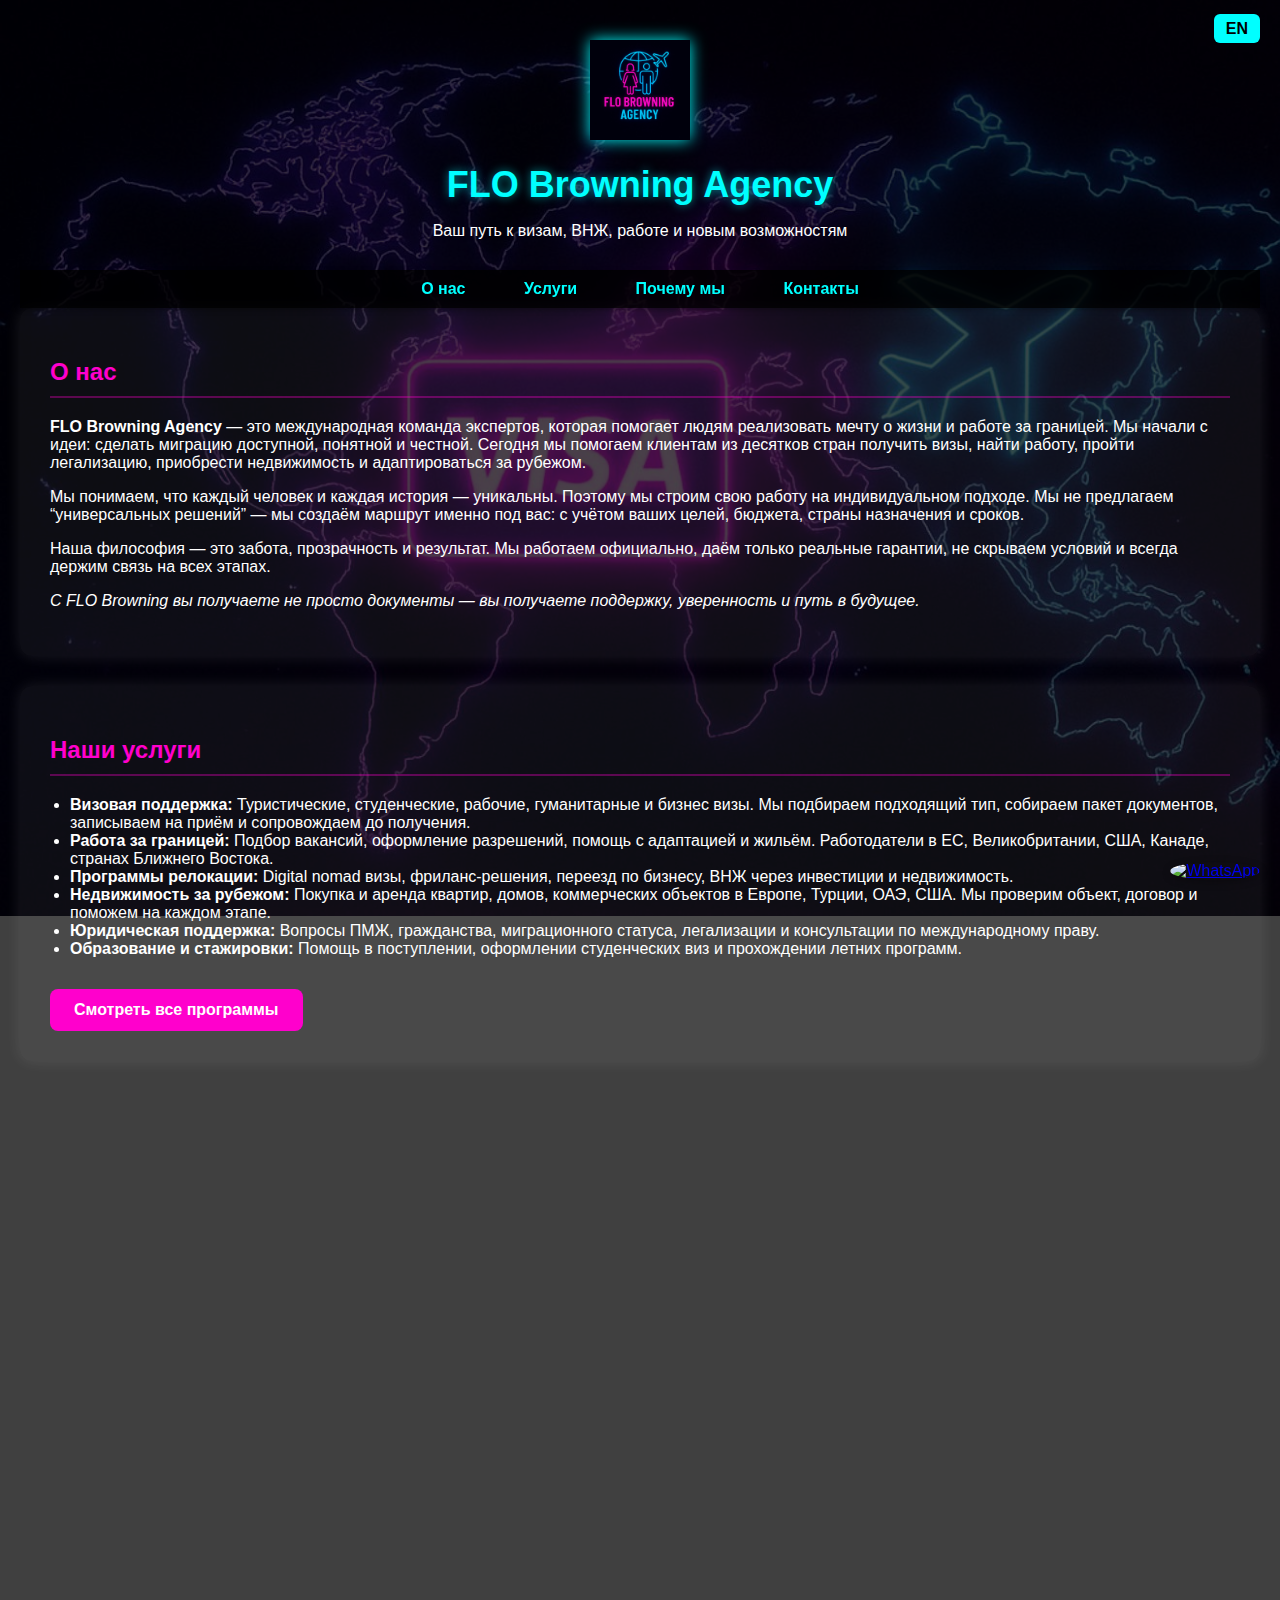
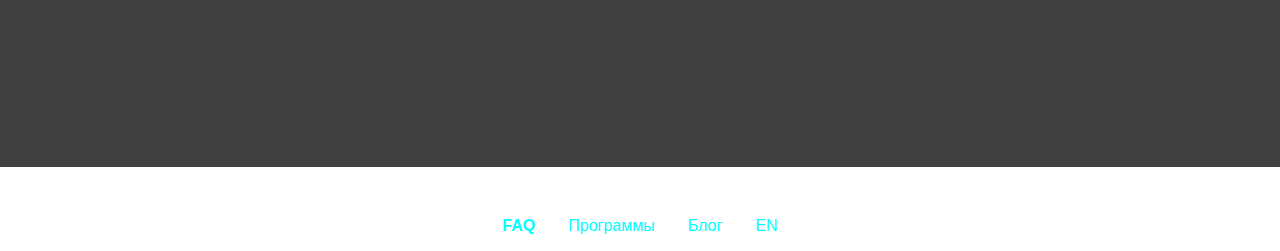
==== commit 1383beda: "index.html" ====
--- a/index.html
+++ b/index.html
@@ -251,5 +251,10 @@
   sections.forEach(section => observer.observe(section));
 </script>
 
-</body>
+<p style="text-align:center; margin-top:50px;">
+  <a href="faq.html" style="color:#00ffff; font-weight:bold; text-decoration:none; margin:0 10px;">FAQ</a> |
+  <a href="programs.html" style="color:#00ffff; text-decoration:none; margin:0 10px;">Программы</a> |
+  <a href="blog.html" style="color:#00ffff; text-decoration:none; margin:0 10px;">Блог</a> |
+  <a href="index-en.html" style="color:#00ffff; text-decoration:none; margin:0 10px;">EN</a>
+</p></body>
 </html>
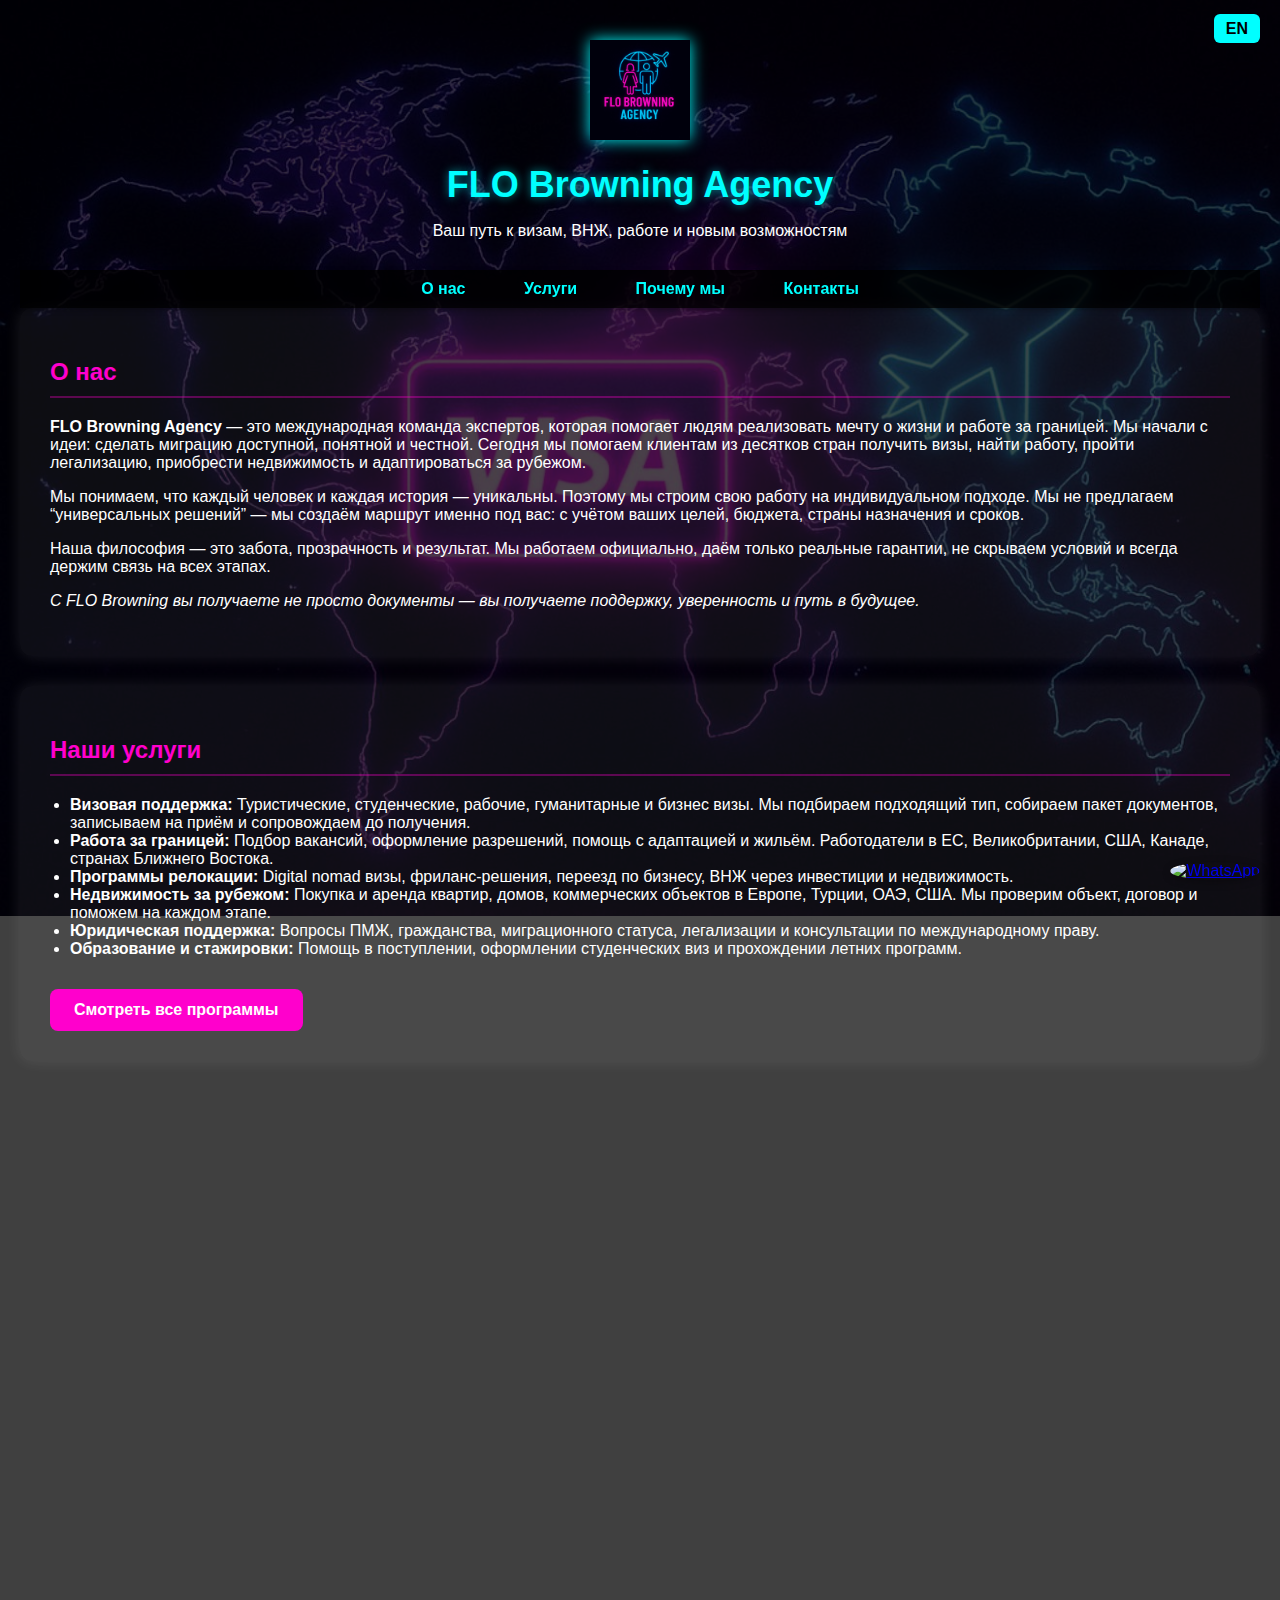
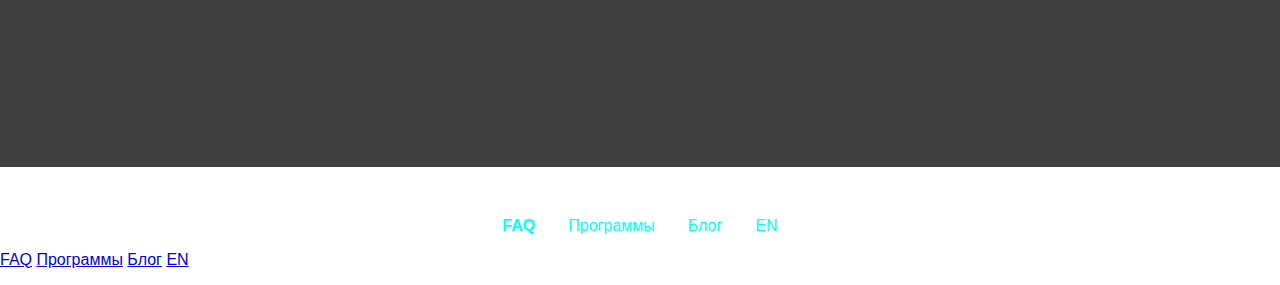
==== commit 54a28a82: "index.html" ====
--- a/index.html
+++ b/index.html
@@ -256,5 +256,10 @@
   <a href="programs.html" style="color:#00ffff; text-decoration:none; margin:0 10px;">Программы</a> |
   <a href="blog.html" style="color:#00ffff; text-decoration:none; margin:0 10px;">Блог</a> |
   <a href="index-en.html" style="color:#00ffff; text-decoration:none; margin:0 10px;">EN</a>
-</p></body>
+<div class="nav-links">
+  <a href="faq.html">FAQ</a>
+  <a href="programs.html">Программы</a>
+  <a href="blog.html">Блог</a>
+  <a href="index-en.html">EN</a>
+</div></p></body>
 </html>
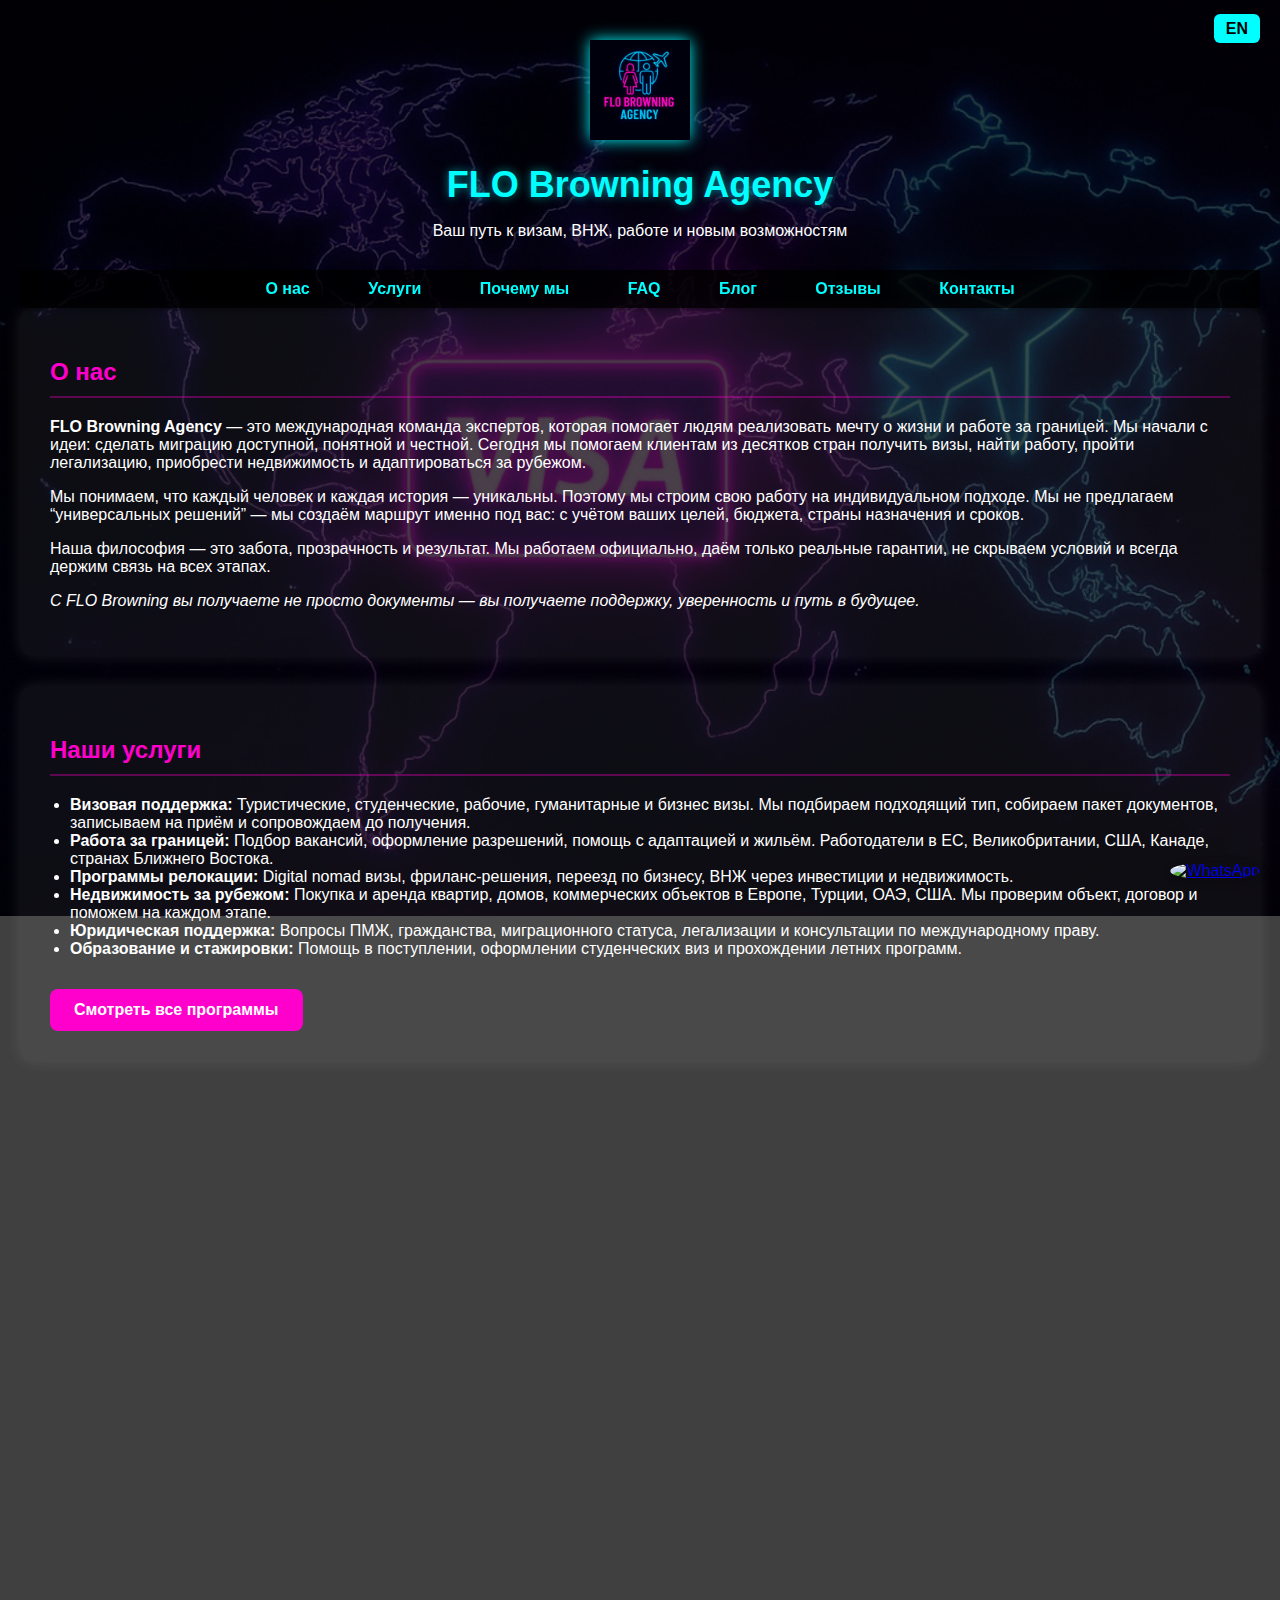
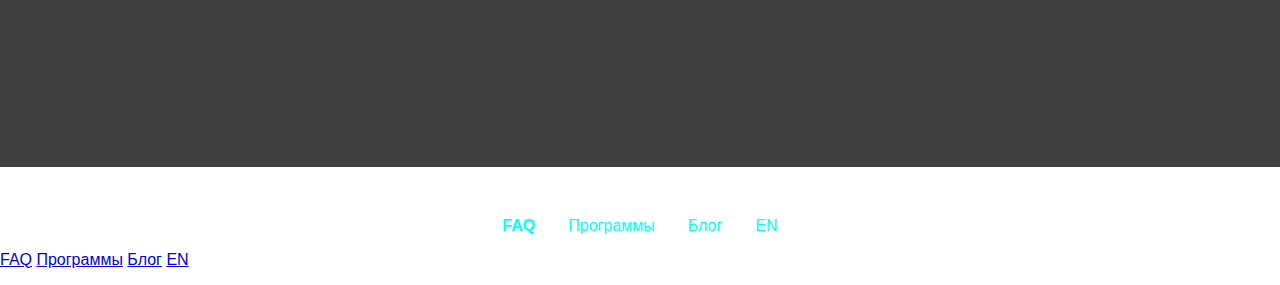
==== commit c06b686f: "Update index.html" ====
--- a/index.html
+++ b/index.html
@@ -163,11 +163,14 @@
       <p>Ваш путь к визам, ВНЖ, работе и новым возможностям</p>
     </header>
     <nav>
-      <a href="#about">О нас</a>
-      <a href="#services">Услуги</a>
-      <a href="#why">Почему мы</a>
-      <a href="#contacts">Контакты</a>
-    </nav>
+  <a href="#about">О нас</a>
+  <a href="#services">Услуги</a>
+  <a href="#why">Почему мы</a>
+  <a href="faq.html">FAQ</a>
+  <a href="blog.html">Блог</a>
+  <a href="reviews.html">Отзывы</a>
+  <a href="#contacts">Контакты</a>
+</nav>
     <main><section id="about">
   <h2>О нас</h2>
   <p><strong>FLO Browning Agency</strong> — это международная команда экспертов, которая помогает людям реализовать мечту о жизни и работе за границей. Мы начали с идеи: сделать миграцию доступной, понятной и честной. Сегодня мы помогаем клиентам из десятков стран получить визы, найти работу, пройти легализацию, приобрести недвижимость и адаптироваться за рубежом.</p>
